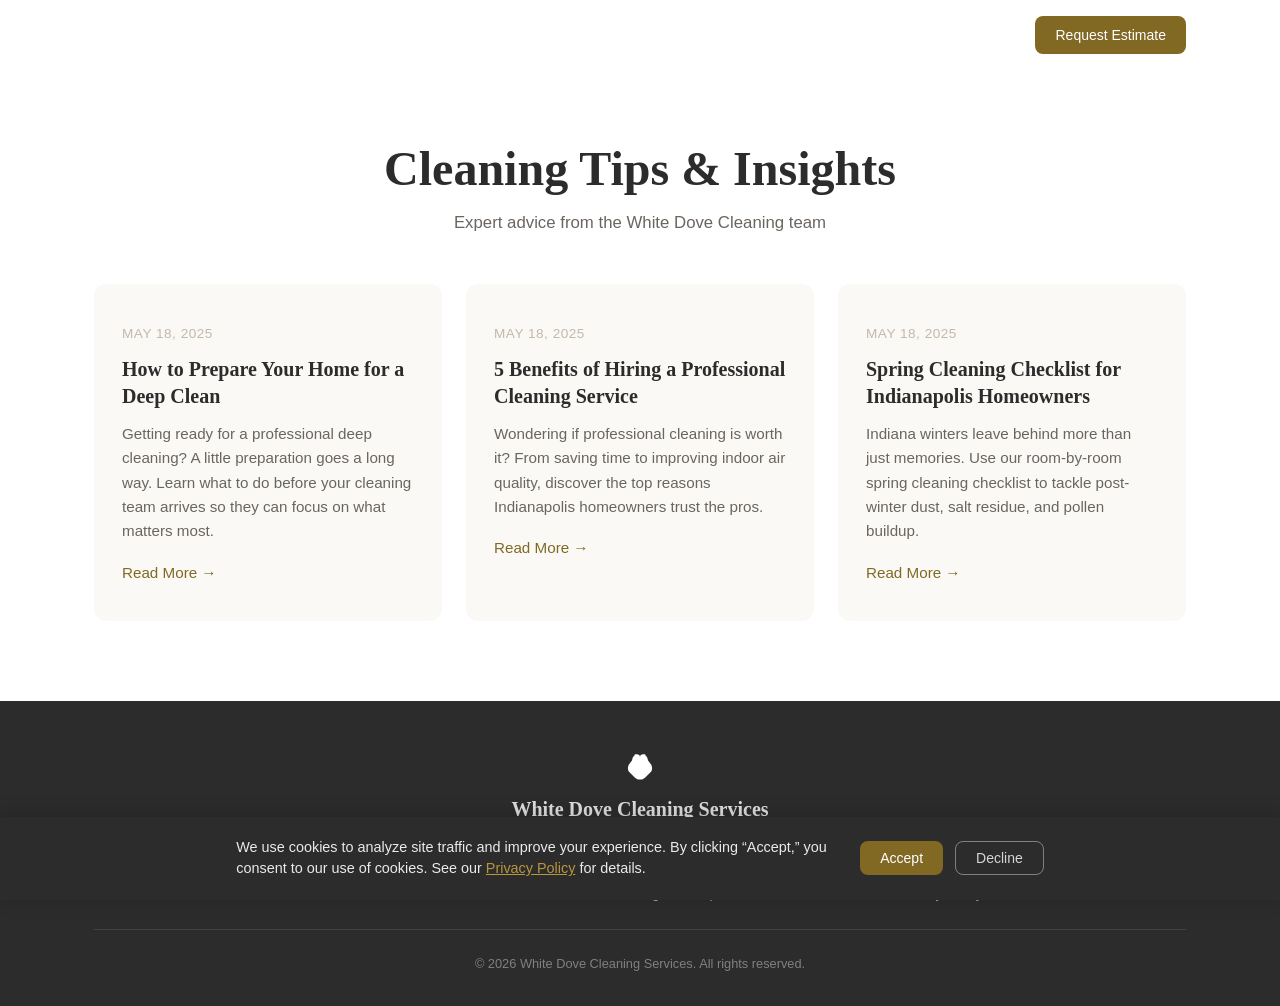
==== blog/index.html @ f1c09e0b "Convert to multi-page SEO site with service areas, blog, and shared components Elisha requested SEO-" ====
<!DOCTYPE html>
<html lang="en">
<head>
  <meta charset="UTF-8">
  <meta name="viewport" content="width=device-width, initial-scale=1.0">
  <title>Cleaning Tips &amp; Insights | White Dove Cleaning Services Blog</title>
  <meta name="description" content="Expert cleaning tips, home care advice, and insights from White Dove Cleaning Services in Indianapolis. Keep your home and office spotless with our professional guidance.">
  <link rel="icon" href="/favicon.ico">
  <link rel="canonical" href="https://www.whitedovecleaningservices.com/blog/">
  <meta name="referrer" content="strict-origin-when-cross-origin">
  <meta http-equiv="Content-Security-Policy" content="default-src 'self'; script-src 'self' 'unsafe-inline' https://www.googletagmanager.com https://www.google-analytics.com; style-src 'self' 'unsafe-inline' https://fonts.googleapis.com; font-src https://fonts.gstatic.com; img-src 'self' data: https://www.googletagmanager.com; connect-src 'self' https://formsubmit.co https://www.google-analytics.com https://region1.google-analytics.com; frame-src https://www.googletagmanager.com;">
  <script>
  window.dataLayer = window.dataLayer || [];
  function loadGTM() {
    if (window._gtmLoaded) return;
    window._gtmLoaded = true;
    (function(w,d,s,l,i){w[l]=w[l]||[];w[l].push({'gtm.start':
    new Date().getTime(),event:'gtm.js'});var f=d.getElementsByTagName(s)[0],
    j=d.createElement(s),dl=l!='dataLayer'?'&l='+l:'';j.async=true;j.src=
    'https://www.googletagmanager.com/gtm.js?id='+i+dl;f.parentNode.insertBefore(j,f);
    })(window,document,'script','dataLayer','GTM-TF7P76ZJ');
  }
  if (localStorage.getItem('cookie-consent') === 'accepted') { loadGTM(); }
  </script>
  <link rel="preconnect" href="https://fonts.googleapis.com">
  <link rel="preconnect" href="https://fonts.gstatic.com" crossorigin>
  <link href="https://fonts.googleapis.com/css2?family=Playfair+Display:wght@400;600;700&family=Inter:wght@300;400;500;600&display=swap" rel="stylesheet">
  <link rel="stylesheet" href="/styles.css">
  <link rel="stylesheet" href="/page-styles.css">
</head>
<body>
  <div id="site-skip-link"></div>
  <div id="site-cookie-banner"></div>
  <div id="site-header"></div>

  <main id="main">
    <section class="page-content">
      <div class="container">
        <div class="page-header">
          <h1>Cleaning Tips &amp; Insights</h1>
          <p class="page-subtitle">Expert advice from the White Dove Cleaning team</p>
        </div>
        <div class="blog-grid">
          <article class="blog-card">
            <div class="blog-card-content">
              <time datetime="2025-05-18">May 18, 2025</time>
              <h2><a href="/blog/how-to-prepare-for-a-deep-clean/">How to Prepare Your Home for a Deep Clean</a></h2>
              <p>Getting ready for a professional deep cleaning? A little preparation goes a long way. Learn what to do before your cleaning team arrives so they can focus on what matters most.</p>
              <a href="/blog/how-to-prepare-for-a-deep-clean/" class="read-more">Read More &rarr;</a>
            </div>
          </article>
          <article class="blog-card">
            <div class="blog-card-content">
              <time datetime="2025-05-18">May 18, 2025</time>
              <h2><a href="/blog/benefits-of-hiring-professional-cleaners/">5 Benefits of Hiring a Professional Cleaning Service</a></h2>
              <p>Wondering if professional cleaning is worth it? From saving time to improving indoor air quality, discover the top reasons Indianapolis homeowners trust the pros.</p>
              <a href="/blog/benefits-of-hiring-professional-cleaners/" class="read-more">Read More &rarr;</a>
            </div>
          </article>
          <article class="blog-card">
            <div class="blog-card-content">
              <time datetime="2025-05-18">May 18, 2025</time>
              <h2><a href="/blog/spring-cleaning-checklist-indianapolis/">Spring Cleaning Checklist for Indianapolis Homeowners</a></h2>
              <p>Indiana winters leave behind more than just memories. Use our room-by-room spring cleaning checklist to tackle post-winter dust, salt residue, and pollen buildup.</p>
              <a href="/blog/spring-cleaning-checklist-indianapolis/" class="read-more">Read More &rarr;</a>
            </div>
          </article>
        </div>
      </div>
    </section>
  </main>

  <div id="site-footer"></div>

  <script type="application/ld+json">
  {
    "@context": "https://schema.org",
    "@type": "BreadcrumbList",
    "itemListElement": [
      {
        "@type": "ListItem",
        "position": 1,
        "name": "Home",
        "item": "https://www.whitedovecleaningservices.com/"
      },
      {
        "@type": "ListItem",
        "position": 2,
        "name": "Blog",
        "item": "https://www.whitedovecleaningservices.com/blog/"
      }
    ]
  }
  </script>

  <script src="/components.js"></script>
</body>
</html>
---- styles.css ----
/* ========================================
   White Dove Cleaning — Stylesheet
   ======================================== */

:root {
  --white: #ffffff;
  --ivory: #faf9f6;
  --cream: #f5f0eb;
  --warm-gray: #e8e2dc;
  --dove: #c4b8a9;
  --text: #2c2c2c;
  --text-light: #6b6560;
  --gold: #816924;
  --gold-light: #b8963e;
  --gold-dark: #6b5620;
  --shadow: 0 2px 20px rgba(0,0,0,0.06);
  --shadow-lg: 0 8px 40px rgba(0,0,0,0.1);
  --radius: 12px;
  --radius-sm: 8px;
  --transition: 0.3s ease;
}

*, *::before, *::after {
  margin: 0;
  padding: 0;
  box-sizing: border-box;
}

html {
  scroll-behavior: smooth;
  -webkit-text-size-adjust: 100%;
}

body {
  font-family: 'Inter', -apple-system, BlinkMacSystemFont, sans-serif;
  color: var(--text);
  background: var(--white);
  line-height: 1.6;
  -webkit-font-smoothing: antialiased;
}

h1, h2, h3, h4 {
  font-family: 'Playfair Display', Georgia, serif;
  line-height: 1.2;
  font-weight: 600;
}

a {
  color: inherit;
  text-decoration: none;
}

img {
  max-width: 100%;
  display: block;
}

.container {
  max-width: 1140px;
  margin: 0 auto;
  padding: 0 24px;
}

/* ---- Buttons ---- */

.btn {
  display: inline-flex;
  align-items: center;
  justify-content: center;
  gap: 8px;
  font-family: 'Inter', sans-serif;
  font-weight: 500;
  border: none;
  border-radius: var(--radius-sm);
  cursor: pointer;
  transition: all var(--transition);
  text-decoration: none;
  white-space: nowrap;
}

.btn-primary {
  background: var(--gold);
  color: var(--white);
}

.btn-primary:hover {
  background: var(--gold-dark);
  transform: translateY(-1px);
  box-shadow: 0 4px 16px rgba(129, 105, 36, 0.3);
}

.btn-outline {
  background: transparent;
  color: var(--white);
  border: 2px solid rgba(255,255,255,0.7);
}

.btn-outline:hover {
  background: rgba(255,255,255,0.1);
  border-color: var(--white);
}

.btn-sm {
  padding: 8px 20px;
  font-size: 0.875rem;
}

.btn-lg {
  padding: 16px 36px;
  font-size: 1.05rem;
  border-radius: var(--radius);
}

.btn-full {
  width: 100%;
}

/* ---- Header ---- */

.header {
  position: fixed;
  top: 0;
  left: 0;
  right: 0;
  z-index: 1000;
  padding: 16px 0;
  transition: all var(--transition);
  background: transparent;
}

.header.scrolled {
  background: rgba(255,255,255,0.97);
  backdrop-filter: blur(12px);
  box-shadow: 0 1px 12px rgba(0,0,0,0.06);
  padding: 10px 0;
}

.header-inner {
  display: flex;
  align-items: center;
  justify-content: space-between;
  gap: 24px;
}

.logo {
  display: flex;
  align-items: center;
  gap: 10px;
}

.logo-icon {
  transition: color var(--transition);
}

.logo-icon-white {
  color: var(--white);
}

.scrolled .logo-icon-white {
  color: var(--gold);
}

.logo-text {
  font-family: 'Playfair Display', Georgia, serif;
  font-size: 1.35rem;
  font-weight: 700;
  letter-spacing: 0.01em;
  color: var(--white);
  transition: color var(--transition);
}

.scrolled .logo-text {
  color: var(--text);
}

.nav {
  display: flex;
  gap: 32px;
}

.nav a {
  font-size: 0.9rem;
  font-weight: 400;
  color: rgba(255,255,255,0.85);
  transition: color var(--transition);
  position: relative;
}

.nav a::after {
  content: '';
  position: absolute;
  bottom: -4px;
  left: 0;
  width: 0;
  height: 2px;
  background: var(--gold);
  transition: width var(--transition);
}

.nav a:hover::after {
  width: 100%;
}

.scrolled .nav a {
  color: var(--text-light);
}

.scrolled .nav a:hover {
  color: var(--text);
}

.header-right {
  display: flex;
  align-items: center;
  gap: 16px;
}

.phone-link {
  display: flex;
  align-items: center;
  gap: 6px;
  font-size: 0.9rem;
  font-weight: 500;
  color: rgba(255,255,255,0.9);
  transition: color var(--transition);
}

.scrolled .phone-link {
  color: var(--text);
}

.menu-toggle {
  display: none;
  flex-direction: column;
  gap: 5px;
  background: none;
  border: none;
  cursor: pointer;
  padding: 4px;
}

.menu-toggle span {
  display: block;
  width: 24px;
  height: 2px;
  background: var(--white);
  transition: all var(--transition);
}

.scrolled .menu-toggle span {
  background: var(--text);
}

.menu-toggle.active span:nth-child(1) {
  transform: rotate(45deg) translate(5px, 5px);
}

.menu-toggle.active span:nth-child(2) {
  opacity: 0;
}

.menu-toggle.active span:nth-child(3) {
  transform: rotate(-45deg) translate(5px, -5px);
}

/* ---- Hero ---- */

.hero {
  position: relative;
  min-height: 100vh;
  display: flex;
  align-items: center;
  background: linear-gradient(160deg, #2c2926 0%, #3d3630 40%, #4a3f36 70%, #3a3530 100%);
  overflow: hidden;
}

.hero::before {
  content: '';
  position: absolute;
  top: -50%;
  right: -20%;
  width: 80%;
  height: 200%;
  background: radial-gradient(ellipse, rgba(129,105,36,0.12) 0%, transparent 70%);
  pointer-events: none;
}

.hero::after {
  content: '';
  position: absolute;
  bottom: 0;
  left: 0;
  right: 0;
  height: 1px;
  background: linear-gradient(90deg, transparent, rgba(129,105,36,0.3), transparent);
}

.hero-overlay {
  display: none;
}

.hero-content {
  position: relative;
  z-index: 2;
  max-width: 680px;
  padding: 120px 0 80px;
}

.hero h1 {
  font-size: clamp(2.5rem, 6vw, 4rem);
  color: var(--white);
  margin-bottom: 20px;
  letter-spacing: -0.02em;
}

.hero h1 em {
  font-style: italic;
  color: #d4b76a;
}

.hero p {
  font-size: 1.15rem;
  color: rgba(255,255,255,0.8);
  margin-bottom: 36px;
  line-height: 1.7;
}

.hero-cta {
  display: flex;
  flex-wrap: wrap;
  gap: 16px;
  margin-bottom: 40px;
}

.hero-badges {
  display: flex;
  flex-wrap: wrap;
  gap: 20px;
}

.hero-badges span {
  font-size: 0.85rem;
  color: rgba(255,255,255,0.65);
  font-weight: 400;
}

/* ---- Section Styles ---- */

.section-header {
  text-align: center;
  max-width: 600px;
  margin: 0 auto 56px;
}

.section-tag {
  display: inline-block;
  font-size: 0.8rem;
  font-weight: 600;
  text-transform: uppercase;
  letter-spacing: 0.12em;
  color: var(--gold);
  margin-bottom: 12px;
}

.section-header h2 {
  font-size: clamp(1.75rem, 3.5vw, 2.5rem);
  margin-bottom: 16px;
  color: var(--text);
}

.section-header p {
  color: var(--text-light);
  font-size: 1.05rem;
}

/* ---- Services ---- */

.services {
  padding: 100px 0;
  background: var(--white);
}

.services-grid {
  display: grid;
  grid-template-columns: repeat(3, 1fr);
  gap: 24px;
}

.service-card {
  background: var(--ivory);
  border-radius: var(--radius);
  padding: 36px 28px;
  transition: all var(--transition);
  opacity: 0;
  transform: translateY(20px);
}

.service-card.visible {
  opacity: 1;
  transform: translateY(0);
}

.service-card:hover {
  box-shadow: var(--shadow-lg);
  transform: translateY(-4px);
}

.service-icon {
  width: 64px;
  height: 64px;
  border-radius: 50%;
  background: var(--cream);
  display: flex;
  align-items: center;
  justify-content: center;
  margin-bottom: 20px;
  color: var(--gold);
}

.service-card h3 {
  font-size: 1.2rem;
  margin-bottom: 10px;
}

.service-card p {
  color: var(--text-light);
  font-size: 0.95rem;
  line-height: 1.6;
}

/* ---- What's Included ---- */

.included {
  padding: 100px 0;
  background: var(--ivory);
}

.included-inner {
  display: grid;
  grid-template-columns: 1fr 1.2fr;
  gap: 64px;
  align-items: center;
}

.included-image img {
  border-radius: var(--radius);
  box-shadow: var(--shadow-lg);
  width: 100%;
  object-fit: cover;
}

.included-text h2 {
  font-size: clamp(1.5rem, 3vw, 2.25rem);
  margin-bottom: 24px;
}

.included-list {
  list-style: none;
  margin-bottom: 28px;
}

.included-list li {
  padding: 8px 0;
  padding-left: 28px;
  position: relative;
  color: var(--text-light);
  font-size: 0.95rem;
}

.included-list li::before {
  content: '\2713';
  position: absolute;
  left: 0;
  color: var(--gold);
  font-weight: 700;
}

/* ---- Why Us ---- */

.why-us {
  padding: 100px 0;
  background: var(--ivory);
}

.why-grid {
  display: grid;
  grid-template-columns: repeat(4, 1fr);
  gap: 32px;
}

.why-item {
  text-align: center;
  opacity: 0;
  transform: translateY(20px);
}

.why-item.visible {
  opacity: 1;
  transform: translateY(0);
}

.why-number {
  font-family: 'Playfair Display', serif;
  font-size: 2.5rem;
  font-weight: 700;
  color: var(--dove);
  margin-bottom: 12px;
}

.why-item h3 {
  font-size: 1.1rem;
  margin-bottom: 10px;
}

.why-item p {
  color: var(--text-light);
  font-size: 0.9rem;
  line-height: 1.6;
}

/* ---- About ---- */

.about {
  padding: 100px 0;
  background: var(--white);
}

.about-inner {
  display: grid;
  grid-template-columns: 1fr 1.3fr;
  gap: 64px;
  align-items: center;
  opacity: 0;
  transform: translateY(20px);
}

.about-inner.visible {
  opacity: 1;
  transform: translateY(0);
}

.about-image img {
  width: 100%;
  border-radius: var(--radius);
  box-shadow: var(--shadow-lg);
  object-fit: cover;
}

.about-mission {
  margin-top: 20px;
  padding: 20px 24px;
  background: var(--ivory);
  border-radius: var(--radius-sm);
  border-left: 3px solid var(--gold);
}

.about-mission h3 {
  font-size: 1rem;
  margin-bottom: 8px;
  color: var(--gold-dark);
}

.about-mission p {
  font-size: 0.9rem;
  margin-bottom: 0;
}

.about-text h2 {
  font-size: clamp(1.5rem, 3vw, 2.25rem);
  margin-bottom: 20px;
}

.about-text p {
  color: var(--text-light);
  font-size: 1rem;
  line-height: 1.7;
  margin-bottom: 16px;
}

.about-text .btn {
  margin-top: 12px;
}

/* ---- Testimonials ---- */

.testimonials {
  padding: 100px 0;
  background: var(--ivory);
}

.testimonials-grid {
  display: grid;
  grid-template-columns: repeat(3, 1fr);
  gap: 24px;
}

.testimonial-card {
  background: var(--white);
  border-radius: var(--radius);
  padding: 36px 28px;
  box-shadow: var(--shadow);
  opacity: 0;
  transform: translateY(20px);
  transition: all var(--transition);
}

.testimonial-card.visible {
  opacity: 1;
  transform: translateY(0);
}

.stars {
  color: var(--gold);
  font-size: 1.2rem;
  margin-bottom: 16px;
  letter-spacing: 2px;
}

.testimonial-card p {
  font-size: 1rem;
  line-height: 1.7;
  color: var(--text);
  margin-bottom: 20px;
  font-style: italic;
}

.testimonial-author strong {
  display: block;
  font-size: 0.95rem;
}

.testimonial-author span {
  font-size: 0.85rem;
  color: var(--text-light);
}

/* ---- Service Areas ---- */

.areas {
  padding: 80px 0;
  background: var(--white);
}

.areas-list {
  display: flex;
  flex-wrap: wrap;
  justify-content: center;
  gap: 12px;
}

.areas-list a,
.areas-list span {
  padding: 10px 24px;
  background: var(--ivory);
  border-radius: 100px;
  font-size: 0.9rem;
  font-weight: 500;
  color: var(--text-light);
  border: 1px solid var(--warm-gray);
  transition: all var(--transition);
  text-decoration: none;
}

.areas-list a:hover,
.areas-list span:hover {
  background: var(--gold);
  color: var(--white);
  border-color: var(--gold);
}

/* ---- Quote Form ---- */

.quote {
  padding: 100px 0;
  background: var(--ivory);
}

.quote-inner {
  display: grid;
  grid-template-columns: 1fr 1.2fr;
  gap: 64px;
  align-items: start;
}

.quote-text h2 {
  font-size: clamp(1.5rem, 3vw, 2.25rem);
  margin-bottom: 16px;
}

.quote-text > p {
  color: var(--text-light);
  font-size: 1rem;
  line-height: 1.7;
  margin-bottom: 32px;
}

.quote-contact {
  display: flex;
  flex-direction: column;
  gap: 16px;
}

.quote-contact-item {
  display: flex;
  align-items: center;
  gap: 12px;
  color: var(--text);
  font-weight: 500;
}

.quote-contact-item svg {
  color: var(--gold);
  flex-shrink: 0;
}

.quote-contact-item a:hover {
  color: var(--gold);
}

.quote-form {
  background: var(--white);
  padding: 40px;
  border-radius: var(--radius);
  box-shadow: var(--shadow);
}

.form-row {
  display: grid;
  grid-template-columns: 1fr 1fr;
  gap: 16px;
}

.form-group {
  margin-bottom: 16px;
}

.form-group label {
  display: block;
  font-size: 0.85rem;
  font-weight: 500;
  margin-bottom: 6px;
  color: var(--text);
}

.form-group input,
.form-group select,
.form-group textarea {
  width: 100%;
  padding: 12px 16px;
  border: 1px solid var(--warm-gray);
  border-radius: var(--radius-sm);
  font-family: 'Inter', sans-serif;
  font-size: 0.95rem;
  color: var(--text);
  background: var(--white);
  transition: border-color var(--transition);
}

.form-group input:focus,
.form-group select:focus,
.form-group textarea:focus {
  border-color: var(--gold);
  box-shadow: 0 0 0 3px rgba(129, 105, 36, 0.3);
  outline: 2px solid var(--gold);
  outline-offset: 1px;
}

.form-group textarea {
  resize: vertical;
  min-height: 100px;
}

.form-note {
  text-align: center;
  font-size: 0.8rem;
  color: var(--text-light);
  margin-top: 12px;
}

.form-success {
  text-align: center;
  padding: 40px 20px;
  color: var(--gold-dark);
}

.form-success svg {
  margin: 0 auto 16px;
  color: var(--gold);
}

.form-success h3 {
  margin-bottom: 8px;
  font-size: 1.5rem;
}

.form-success p {
  color: var(--text-light);
}

/* ---- Contact Bar ---- */

.contact {
  padding: 60px 0;
  background: var(--white);
  border-top: 1px solid var(--warm-gray);
}

.contact-inner {
  display: grid;
  grid-template-columns: repeat(4, 1fr);
  gap: 32px;
}

.contact-item {
  display: flex;
  align-items: flex-start;
  gap: 14px;
}

.contact-item svg {
  color: var(--gold);
  flex-shrink: 0;
  margin-top: 2px;
}

.contact-item strong {
  display: block;
  font-size: 0.85rem;
  font-weight: 600;
  text-transform: uppercase;
  letter-spacing: 0.05em;
  margin-bottom: 4px;
}

.contact-item p {
  font-size: 0.9rem;
  color: var(--text-light);
  line-height: 1.5;
}

.contact-item a:hover {
  color: var(--gold);
}

/* ---- Footer ---- */

.footer {
  padding: 48px 0 32px;
  background: #2c2c2c;
  color: rgba(255,255,255,0.7);
}

.footer-inner {
  text-align: center;
}

.footer-brand {
  margin-bottom: 8px;
}

.footer-logo-mark {
  display: flex;
  flex-direction: column;
  align-items: center;
  gap: 8px;
  margin-bottom: 12px;
  color: rgba(255,255,255,0.7);
}

.footer-logo-text {
  font-family: 'Playfair Display', Georgia, serif;
  font-size: 1.25rem;
  font-weight: 600;
  color: rgba(255,255,255,0.85);
}

.footer-brand p {
  font-family: 'Inter', sans-serif;
  font-size: 0.85rem;
  font-weight: 400;
  color: rgba(255,255,255,0.5);
  margin-top: 6px;
}

.footer-links {
  display: flex;
  justify-content: center;
  gap: 28px;
  margin: 24px 0;
}

.footer-links a {
  font-size: 0.85rem;
  color: rgba(255,255,255,0.6);
  transition: color var(--transition);
}

.footer-links a:hover {
  color: var(--gold-light);
}

.footer-bottom {
  padding-top: 24px;
  border-top: 1px solid rgba(255,255,255,0.1);
}

.footer-bottom p {
  font-size: 0.8rem;
  color: rgba(255,255,255,0.4);
}

/* ---- Responsive ---- */

@media (max-width: 1024px) {
  .services-grid {
    grid-template-columns: repeat(2, 1fr);
  }

  .why-grid {
    grid-template-columns: repeat(2, 1fr);
    gap: 24px;
  }

  .contact-inner {
    grid-template-columns: repeat(2, 1fr);
  }
}

@media (max-width: 768px) {
  .nav {
    position: fixed;
    top: 0;
    right: -100%;
    width: 280px;
    height: 100vh;
    background: var(--white);
    flex-direction: column;
    padding: 80px 32px 32px;
    gap: 24px;
    transition: right var(--transition);
    box-shadow: -4px 0 20px rgba(0,0,0,0.1);
  }

  .nav.open {
    right: 0;
  }

  .nav a {
    color: var(--text) !important;
    font-size: 1.1rem;
  }

  .header-right {
    display: none;
  }

  .menu-toggle {
    display: flex;
  }

  .hero-content {
    padding: 100px 0 60px;
  }

  .hero h1 {
    font-size: 2.25rem;
  }

  .hero-cta {
    flex-direction: column;
  }

  .hero-cta .btn {
    text-align: center;
  }

  .hero-badges {
    flex-direction: column;
    gap: 8px;
  }

  .services-grid {
    grid-template-columns: 1fr;
  }

  .why-grid {
    grid-template-columns: 1fr 1fr;
  }

  .included-inner {
    grid-template-columns: 1fr;
    gap: 32px;
  }

  .about-inner {
    grid-template-columns: 1fr;
    gap: 32px;
  }

  .testimonials-grid {
    grid-template-columns: 1fr;
  }

  .quote-inner {
    grid-template-columns: 1fr;
    gap: 32px;
  }

  .quote-form {
    padding: 28px 20px;
  }

  .form-row {
    grid-template-columns: 1fr;
  }

  .contact-inner {
    grid-template-columns: 1fr;
    gap: 24px;
  }

  .footer-links {
    flex-wrap: wrap;
    gap: 16px;
  }
}

@media (max-width: 480px) {
  .why-grid {
    grid-template-columns: 1fr;
  }

  .areas-list a,
  .areas-list span {
    padding: 8px 16px;
    font-size: 0.8rem;
  }
}

/* ---- Animations ---- */

.service-card,
.why-item,
.testimonial-card,
.about-inner {
  transition: opacity 0.6s ease, transform 0.6s ease, box-shadow var(--transition);
}

.service-card:nth-child(2),
.why-item:nth-child(2),
.testimonial-card:nth-child(2) {
  transition-delay: 0.1s;
}

.service-card:nth-child(3),
.why-item:nth-child(3),
.testimonial-card:nth-child(3) {
  transition-delay: 0.2s;
}

.service-card:nth-child(4),
.why-item:nth-child(4) {
  transition-delay: 0.3s;
}

.service-card:nth-child(5) {
  transition-delay: 0.15s;
}

.service-card:nth-child(6) {
  transition-delay: 0.25s;
}

/* ---- Skip Link (ADA/WCAG 2.4.1) ---- */

.skip-link {
  position: absolute;
  top: -100%;
  left: 16px;
  background: var(--gold);
  color: var(--white);
  padding: 12px 24px;
  border-radius: var(--radius-sm);
  z-index: 10000;
  font-weight: 600;
  font-size: 0.9rem;
}

.skip-link:focus {
  top: 12px;
}

/* ---- Global Focus Styles (WCAG 2.4.7) ---- */

a:focus-visible,
button:focus-visible,
select:focus-visible,
[role="dialog"]:focus-visible {
  outline: 2px solid var(--gold);
  outline-offset: 2px;
}

/* ---- Cookie Consent Banner ---- */

.cookie-banner {
  position: fixed;
  bottom: 0;
  left: 0;
  right: 0;
  background: #2c2c2c;
  color: rgba(255,255,255,0.9);
  padding: 20px 24px;
  z-index: 9999;
  display: flex;
  align-items: center;
  justify-content: center;
  gap: 24px;
  flex-wrap: wrap;
  font-size: 0.9rem;
  box-shadow: 0 -2px 20px rgba(0,0,0,0.2);
}

.cookie-banner.hidden {
  display: none;
}

.cookie-banner p {
  max-width: 600px;
  line-height: 1.5;
  margin: 0;
}

.cookie-banner a {
  color: var(--gold-light);
  text-decoration: underline;
}

.cookie-actions {
  display: flex;
  gap: 12px;
  flex-shrink: 0;
}

.btn-outline-dark {
  background: transparent;
  color: rgba(255,255,255,0.8);
  border: 1px solid rgba(255,255,255,0.4);
}

.btn-outline-dark:hover {
  background: rgba(255,255,255,0.1);
  border-color: rgba(255,255,255,0.7);
}

/* ---- Consent Checkbox ---- */

.form-consent {
  margin-bottom: 20px;
}

.consent-label {
  display: flex;
  align-items: flex-start;
  gap: 10px;
  font-size: 0.85rem;
  color: var(--text-light);
  line-height: 1.5;
  cursor: pointer;
}

.consent-label input[type="checkbox"] {
  width: 18px;
  height: 18px;
  margin-top: 2px;
  flex-shrink: 0;
  accent-color: var(--gold);
}

.consent-label a {
  color: var(--gold);
  text-decoration: underline;
}

/* ---- Privacy Policy ---- */

.privacy {
  padding: 80px 0;
  background: var(--white);
}

.privacy-content {
  max-width: 720px;
  margin: 0 auto;
}

.privacy-content p {
  color: var(--text-light);
  font-size: 0.95rem;
  line-height: 1.7;
  margin-bottom: 16px;
}

.privacy-content h3 {
  font-size: 1.1rem;
  margin: 28px 0 8px;
  color: var(--text);
}

.privacy-content a {
  color: var(--gold);
  text-decoration: underline;
}

/* ---- Reduced Motion (WCAG 2.3.3) ---- */

@media (prefers-reduced-motion: reduce) {
  *, *::before, *::after {
    animation-duration: 0.01ms !important;
    animation-iteration-count: 1 !important;
    transition-duration: 0.01ms !important;
    scroll-behavior: auto !important;
  }

  .service-card,
  .why-item,
  .testimonial-card,
  .about-inner {
    opacity: 1;
    transform: none;
  }
}
---- page-styles.css ----
/* ========================================
   White Dove Cleaning — Subpage Styles
   ======================================== */

/* ---- Page Content (shared across subpages) ---- */

.page-content {
  padding: 140px 0 80px;
  background: var(--white);
}

.page-header {
  text-align: center;
  margin-bottom: 48px;
}

.page-header h1 {
  font-size: clamp(2rem, 4vw, 3rem);
  color: var(--text);
  margin-bottom: 12px;
}

.page-subtitle {
  color: var(--text-light);
  font-size: 1.05rem;
}

.page-intro {
  text-align: center;
  max-width: 720px;
  margin: 0 auto 48px;
  color: var(--text-light);
  font-size: 1.05rem;
  line-height: 1.7;
}

/* ---- Privacy Policy ---- */

.privacy-content h2 {
  font-size: 1.3rem;
  margin: 36px 0 12px;
  color: var(--text);
}

.privacy-content h3 {
  font-size: 1.1rem;
  margin: 28px 0 8px;
  color: var(--text);
}

.privacy-content p {
  color: var(--text-light);
  font-size: 0.95rem;
  line-height: 1.7;
  margin-bottom: 16px;
}

.privacy-content ul {
  list-style: none;
  margin-bottom: 16px;
  padding-left: 0;
}

.privacy-content ul li {
  padding: 6px 0 6px 28px;
  position: relative;
  color: var(--text-light);
  font-size: 0.95rem;
  line-height: 1.6;
}

.privacy-content ul li::before {
  content: '\2022';
  position: absolute;
  left: 10px;
  color: var(--gold);
  font-weight: 700;
}

.privacy-content a {
  color: var(--gold);
  text-decoration: underline;
}

/* ---- City Grid (Service Areas Hub) ---- */

.city-grid {
  display: grid;
  grid-template-columns: repeat(3, 1fr);
  gap: 24px;
}

.city-card {
  background: var(--ivory);
  border-radius: var(--radius);
  padding: 36px 28px;
  transition: all 0.6s ease, box-shadow var(--transition);
  opacity: 0;
  transform: translateY(20px);
  text-align: center;
}

.city-card.visible {
  opacity: 1;
  transform: translateY(0);
}

.city-card:hover {
  box-shadow: var(--shadow-lg);
  transform: translateY(-4px);
}

.city-card h2 {
  font-size: 1.3rem;
  margin-bottom: 10px;
  color: var(--text);
}

.city-card p {
  color: var(--text-light);
  font-size: 0.95rem;
  line-height: 1.6;
  margin-bottom: 16px;
}

.city-card .btn {
  font-size: 0.9rem;
  padding: 10px 24px;
  background: var(--gold);
  color: var(--white);
  border-radius: var(--radius-sm);
}

.city-card .btn:hover {
  background: var(--gold-dark);
}

.city-card:nth-child(2) { transition-delay: 0.1s; }
.city-card:nth-child(3) { transition-delay: 0.2s; }
.city-card:nth-child(4) { transition-delay: 0.05s; }
.city-card:nth-child(5) { transition-delay: 0.15s; }
.city-card:nth-child(6) { transition-delay: 0.25s; }
.city-card:nth-child(7) { transition-delay: 0.1s; }

/* ---- City Page Content ---- */

.city-content {
  max-width: 780px;
  margin: 0 auto 56px;
}

.city-content p {
  color: var(--text-light);
  font-size: 1rem;
  line-height: 1.7;
  margin-bottom: 20px;
}

.city-services {
  margin-bottom: 64px;
}

.city-services h2 {
  text-align: center;
  font-size: clamp(1.5rem, 3vw, 2rem);
  margin-bottom: 36px;
  color: var(--text);
}

.city-cta {
  text-align: center;
  background: var(--ivory);
  border-radius: var(--radius);
  padding: 56px 40px;
  margin-top: 24px;
}

.city-cta h2 {
  font-size: clamp(1.4rem, 2.5vw, 1.8rem);
  margin-bottom: 12px;
  color: var(--text);
}

.city-cta p {
  color: var(--text-light);
  font-size: 1rem;
  line-height: 1.6;
  margin-bottom: 28px;
  max-width: 560px;
  margin-left: auto;
  margin-right: auto;
}

.cta-buttons {
  display: flex;
  justify-content: center;
  flex-wrap: wrap;
  gap: 16px;
}

.cta-buttons .btn-outline {
  color: var(--text);
  border-color: var(--dove);
}

.cta-buttons .btn-outline:hover {
  background: var(--cream);
  border-color: var(--gold);
  color: var(--gold-dark);
}

/* ---- Blog Grid (Listing Page) ---- */

.blog-grid {
  display: grid;
  grid-template-columns: repeat(3, 1fr);
  gap: 24px;
}

.blog-card {
  background: var(--ivory);
  border-radius: var(--radius);
  padding: 36px 28px;
  transition: all 0.6s ease, box-shadow var(--transition);
  opacity: 0;
  transform: translateY(20px);
}

.blog-card.visible {
  opacity: 1;
  transform: translateY(0);
}

.blog-card:hover {
  box-shadow: var(--shadow-lg);
  transform: translateY(-4px);
}

.blog-card:nth-child(2) { transition-delay: 0.1s; }
.blog-card:nth-child(3) { transition-delay: 0.2s; }

.blog-card-content time {
  font-size: 0.85rem;
  color: var(--dove);
  text-transform: uppercase;
  letter-spacing: 0.5px;
}

.blog-card-content h2 {
  font-size: 1.25rem;
  margin: 10px 0 12px;
  color: var(--text);
  line-height: 1.35;
}

.blog-card-content h2 a {
  color: inherit;
  text-decoration: none;
  transition: color var(--transition);
}

.blog-card-content h2 a:hover {
  color: var(--gold);
}

.blog-card-content p {
  color: var(--text-light);
  font-size: 0.95rem;
  line-height: 1.6;
  margin-bottom: 16px;
}

.read-more {
  color: var(--gold);
  font-weight: 500;
  font-size: 0.95rem;
  transition: color var(--transition);
}

.read-more:hover {
  color: var(--gold-dark);
}

/* ---- Blog Post (Single Article) ---- */

.post-meta {
  display: flex;
  align-items: center;
  justify-content: center;
  gap: 16px;
  color: var(--text-light);
  font-size: 0.95rem;
  margin-top: 4px;
}

.post-meta time {
  color: var(--dove);
}

.post-author {
  color: var(--text-light);
}

.blog-post {
  max-width: 780px;
  margin: 0 auto;
}

.blog-post p {
  color: var(--text-light);
  font-size: 1rem;
  line-height: 1.8;
  margin-bottom: 20px;
}

.blog-post h2 {
  font-size: 1.4rem;
  margin: 40px 0 16px;
  color: var(--text);
}

.blog-post h3 {
  font-size: 1.15rem;
  margin: 32px 0 12px;
  color: var(--text);
}

.blog-post ul {
  list-style: none;
  margin-bottom: 24px;
  padding-left: 0;
}

.blog-post ul li {
  padding: 6px 0 6px 28px;
  position: relative;
  color: var(--text-light);
  font-size: 0.95rem;
  line-height: 1.7;
}

.blog-post ul li::before {
  content: '\2022';
  position: absolute;
  left: 10px;
  color: var(--gold);
  font-weight: 700;
}

.blog-post a {
  color: var(--gold);
  text-decoration: underline;
  text-underline-offset: 2px;
}

.blog-post a:hover {
  color: var(--gold-dark);
}

.post-cta {
  text-align: center;
  background: var(--ivory);
  border-radius: var(--radius);
  padding: 56px 40px;
  margin-top: 48px;
}

.post-cta h2 {
  font-size: clamp(1.4rem, 2.5vw, 1.8rem);
  margin-bottom: 12px;
  color: var(--text);
}

.post-cta p {
  color: var(--text-light);
  font-size: 1rem;
  line-height: 1.6;
  margin-bottom: 28px;
  max-width: 560px;
  margin-left: auto;
  margin-right: auto;
}

/* ---- Responsive ---- */

@media (max-width: 1024px) {
  .city-grid,
  .blog-grid {
    grid-template-columns: repeat(2, 1fr);
  }
}

@media (max-width: 768px) {
  .page-content {
    padding: 120px 0 60px;
  }

  .city-grid,
  .blog-grid {
    grid-template-columns: 1fr;
  }

  .city-cta,
  .post-cta {
    padding: 40px 24px;
  }

  .cta-buttons {
    flex-direction: column;
    align-items: center;
  }

  .cta-buttons .btn {
    width: 100%;
    max-width: 320px;
    text-align: center;
  }
}
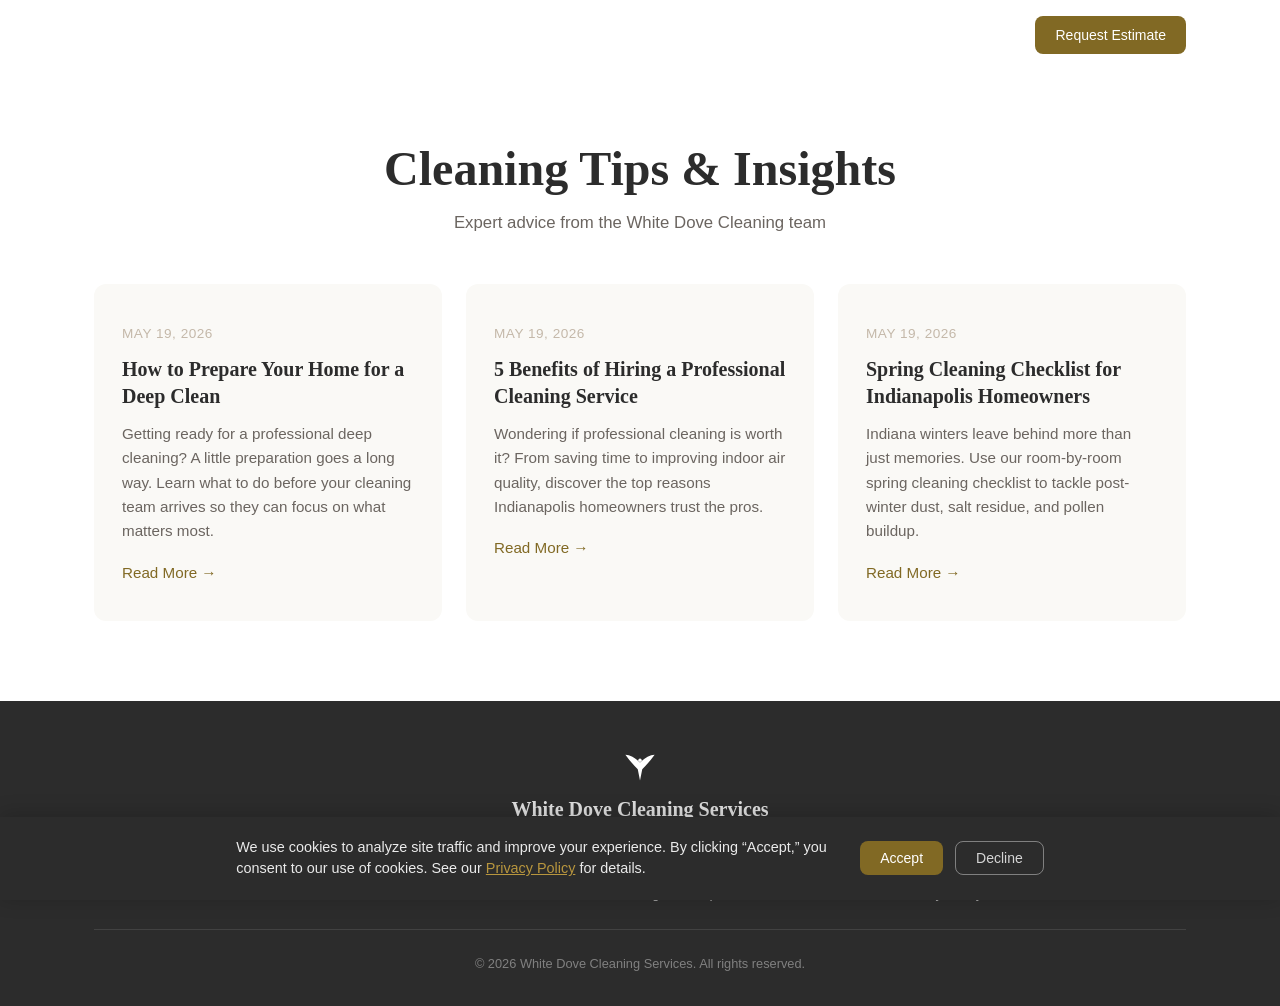
==== commit fb11564d: "Fix blog and privacy dates from 2025 to 2026 Co-Authored-By: Claude Opus 4.6 <noreply@anthropic.com>" ====
--- a/blog/index.html
+++ b/blog/index.html
@@ -43,7 +43,7 @@
         <div class="blog-grid">
           <article class="blog-card">
             <div class="blog-card-content">
-              <time datetime="2025-05-18">May 18, 2025</time>
+              <time datetime="2026-05-19">May 19, 2026</time>
               <h2><a href="/blog/how-to-prepare-for-a-deep-clean/">How to Prepare Your Home for a Deep Clean</a></h2>
               <p>Getting ready for a professional deep cleaning? A little preparation goes a long way. Learn what to do before your cleaning team arrives so they can focus on what matters most.</p>
               <a href="/blog/how-to-prepare-for-a-deep-clean/" class="read-more">Read More &rarr;</a>
@@ -51,7 +51,7 @@
           </article>
           <article class="blog-card">
             <div class="blog-card-content">
-              <time datetime="2025-05-18">May 18, 2025</time>
+              <time datetime="2026-05-19">May 19, 2026</time>
               <h2><a href="/blog/benefits-of-hiring-professional-cleaners/">5 Benefits of Hiring a Professional Cleaning Service</a></h2>
               <p>Wondering if professional cleaning is worth it? From saving time to improving indoor air quality, discover the top reasons Indianapolis homeowners trust the pros.</p>
               <a href="/blog/benefits-of-hiring-professional-cleaners/" class="read-more">Read More &rarr;</a>
@@ -59,7 +59,7 @@
           </article>
           <article class="blog-card">
             <div class="blog-card-content">
-              <time datetime="2025-05-18">May 18, 2025</time>
+              <time datetime="2026-05-19">May 19, 2026</time>
               <h2><a href="/blog/spring-cleaning-checklist-indianapolis/">Spring Cleaning Checklist for Indianapolis Homeowners</a></h2>
               <p>Indiana winters leave behind more than just memories. Use our room-by-room spring cleaning checklist to tackle post-winter dust, salt residue, and pollen buildup.</p>
               <a href="/blog/spring-cleaning-checklist-indianapolis/" class="read-more">Read More &rarr;</a>
